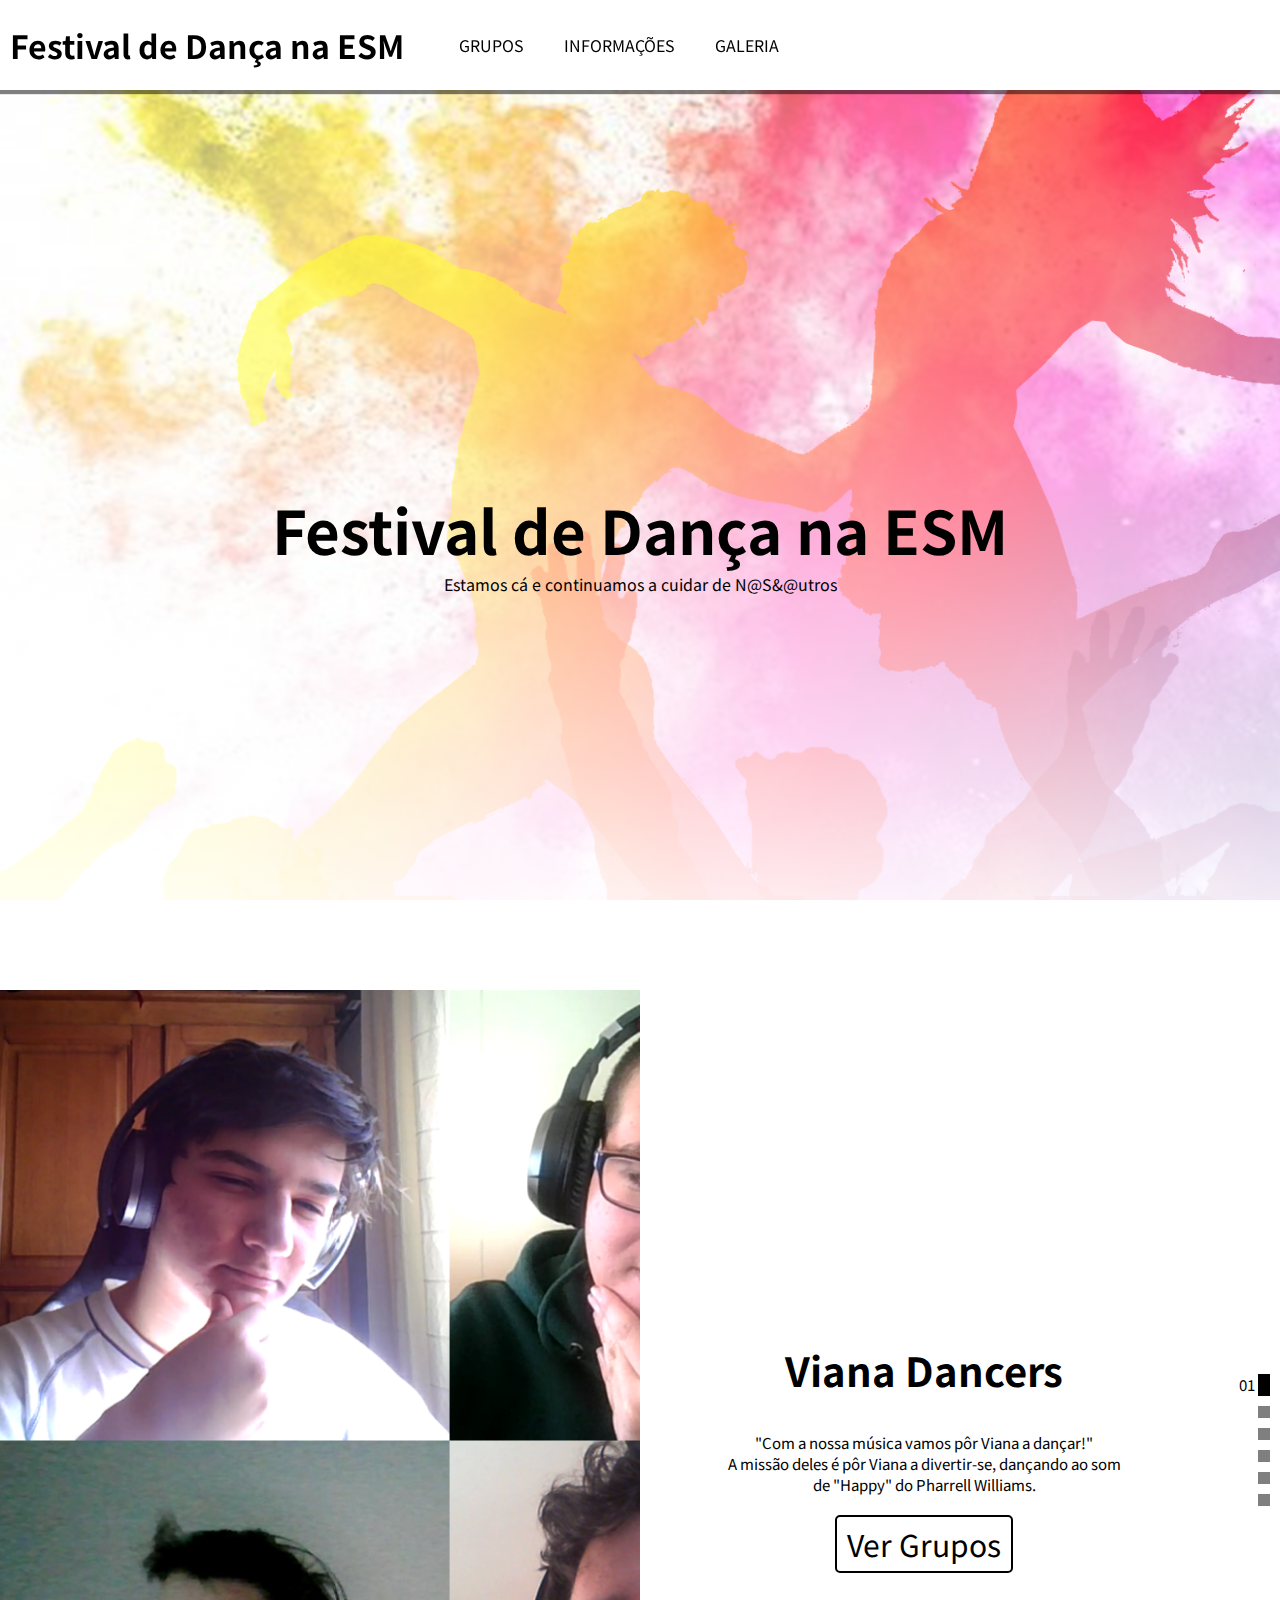
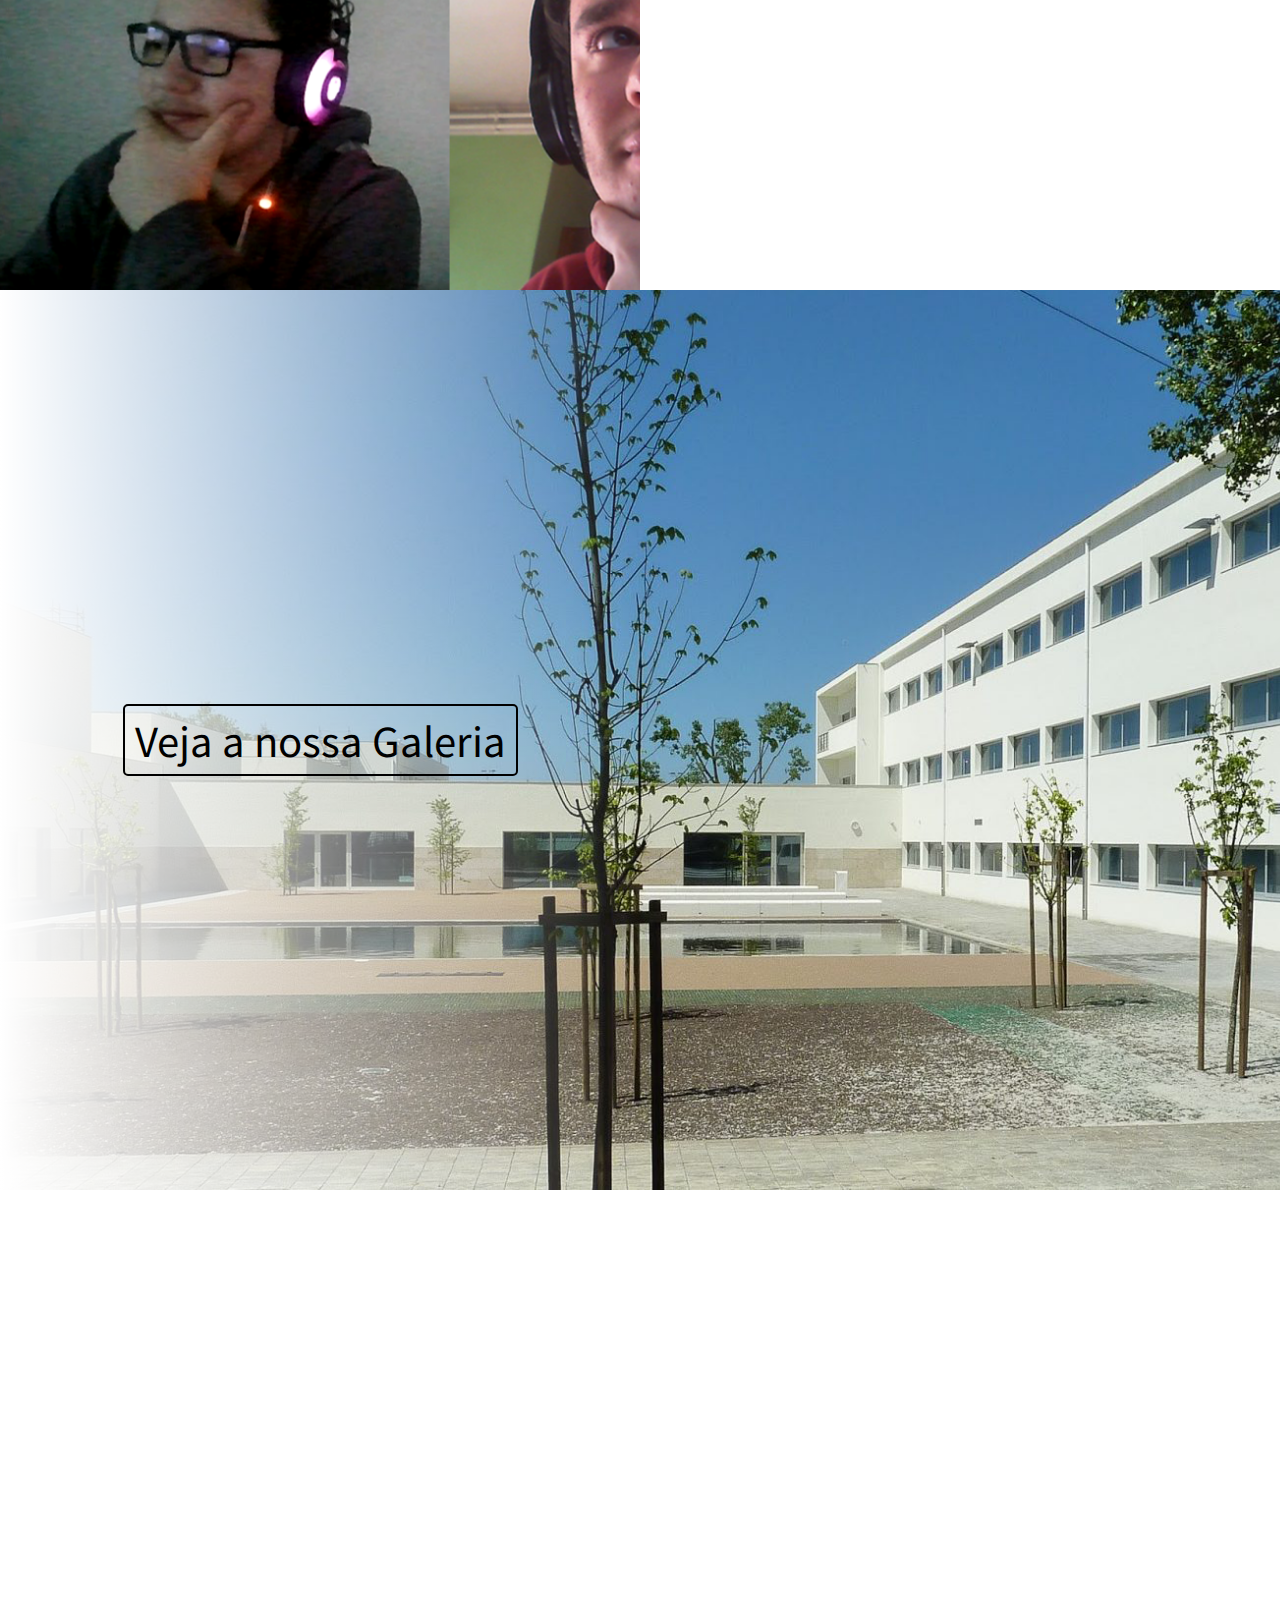
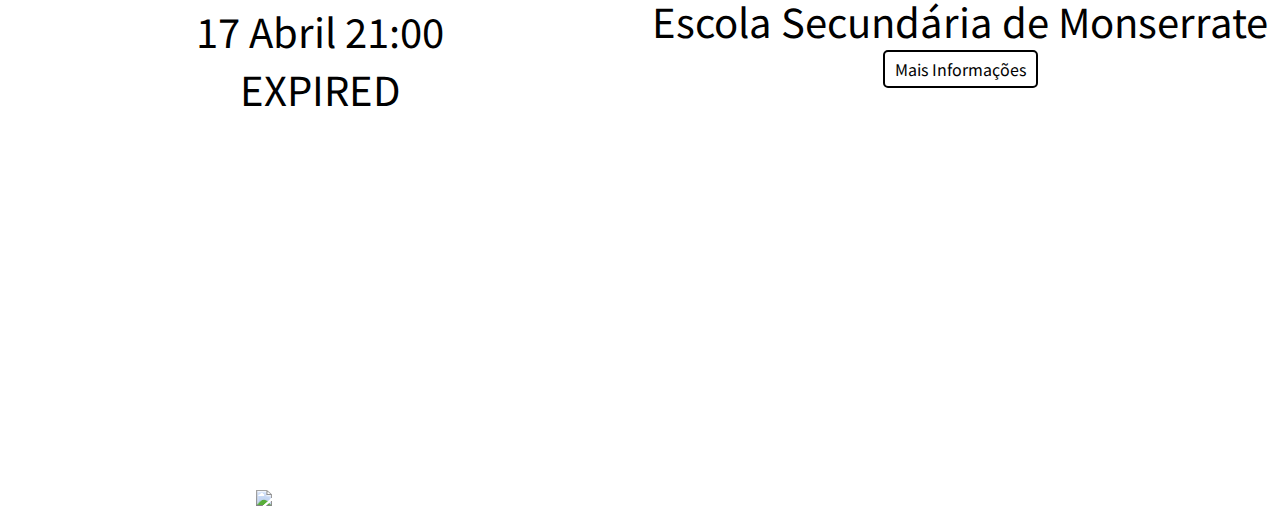
==== index.html @ 87afa7e3 "Erro com div da galeria" ====
<!DOCTYPE html>
<html lang="pt">
    <head>
        <title>Festival de Dança</title>

        <link rel="stylesheet" type="text/css" href="./estilo.css"/>
        <link rel="stylesheet" type="text/css" href="./css/index.css"/>
        <link rel="preconnect" href="https://fonts.gstatic.com">
        <link href="https://fonts.googleapis.com/css2?family=Noto+Sans+JP&display=swap" rel="stylesheet"> 
        <meta charset="UTF-8">
        <meta http-equiv="X-UA-Compatible" content="IE=edge">
        <meta name="viewport" content="width=device-width, initial-scale=1.0">
    </head>
    <body>
        <header>
            <a href="">
                <h1>Festival de Dança na ESM</h1>
            </a>
            <div id="header-buttons">
                <a href="./grupos.html">Grupos</a>
                <a href="./info.html">Informações</a>
                <a href="./galeria.html">Galeria</a>
            </div>
        </header>
        <div id="content">
            <div class="big-title">
                <div class="gradient">
                    <h1>Festival de Dança na ESM</h1>    
                    <p>Estamos cá e continuamos a cuidar de N@S&@utros</p>
                </div>
            </div>
            <div class="description">
                <div class="lado-esquerda">
                    <div id="imagem-grupo" class="imagem-grupo"></div>
                </div>
                <div class="lado-direita">
                    <div class="grupos">
                        <div id="grupos" class="grupos">
                            <div id="grupo-1" style="visibility: hidden; position: absolute;">
                                <h2>Viana Dancers</h2>
                                <p>"Com a nossa música vamos pôr Viana a dançar!"</p>
                                <p>A missão deles é pôr Viana a divertir-se, dançando ao som de "Happy" do Pharrell Williams.</p>
                            </div>
                            <div id="grupo-2" style="visibility: hidden; position: absolute;">
                                <h2>Socos e Murros</h2>
                            </div>
                            <div id="grupo-3" style="visibility: hidden; position: absolute;">
                                <h2>Irmandade de Patos</h2>
                                <p>"Fomos feitos para abanar o capacete"</p>
                                <p>Este grupo tá aqui para abanar as ancas até não haver mais força, são os experts de hip-hop</p>
                            </div>
                            <div id="grupo-4" style="visibility: hidden; position: absolute;">
                                <h2>FrontStreet Boys</h2>
                                <p>"Nesta quarentena, é Divertir e Curtir!"</p>
                                <p>Diversão é com eles. Venha se divertir com os FrontStreet Boys no Festival de dança na ESM</p>
                            </div>
                            <div id="grupo-5" style="visibility: hidden; position: absolute;">
                                <h2>Os Arriba Espanha</h2>
                                <p>"Dança não é apenas movimento, é também sentimento"</p>
                                <p>Com este evento, temos como objetivo entreter os espectadores e animar a criançada, ao som do Shakira - Waka Waka.</p>
                            </div>
                            <div id="grupo-6" style="visibility: hidden; position: absolute;">
                                <h2>Arraial Minhoto</h2>
                            </div>
                        </div>
                        <a href="./grupos.html">Ver Grupos</a>
                    </div>
                    <ul>
                        <li class="" onclick="gotoSlide(1)" data-slide></li>
                        <li class="" onclick="gotoSlide(2)" data-slide></li>
                        <li class="" onclick="gotoSlide(3)" data-slide></li>
                        <li class="" onclick="gotoSlide(4)" data-slide></li>
                        <li class="" onclick="gotoSlide(5)" data-slide></li>
                        <li class="" onclick="gotoSlide(6)" data-slide></li>
                    </ul>
                </div>
            </div>
            <div id="galeria" class="galeria">
                <div class="lado-esquerda">
                    <a href="./galeria.html">Veja a nossa Galeria</a>
                </div>
                <div class="lado-direita"></div>
            </div>
            <div class="info">
                <div class="lado-esquerda">
                    <p id="data">17 Abril 21:00</p>
                    <div id="countdown"></div>
                </div>
                <div class="lado-direita">
                    <p id="local-hora">Escola Secundária de Monserrate</p>
                    <a href="./info.html">Mais Informações</a>
                </div>
            </div>
        </div>
        <footer>
            <img src="./img/footer.jpg">
        </footer>
    </body>
    <script>
        var countDownDate = new Date("Apr 17, 2021 21:00:01").getTime(); //Data do countdown
        
        var x = setInterval(function() {
            var now = new Date().getTime(); //Cria variavel com o tempo neste momento
                
            var distance = countDownDate - now; //Calcula quanto tempo falta da agora até a data marcada
                
            var days = Math.floor(distance / (1000 * 60 * 60 * 24)); //Calcula os dias
            var hours = Math.floor((distance % (1000 * 60 * 60 * 24)) / (1000 * 60 * 60)); //Calcula as horas
            var minutes = Math.floor((distance % (1000 * 60 * 60)) / (1000 * 60));  //Calcula os minutos
            var seconds = Math.floor((distance % (1000 * 60)) / 1000);  //Calcula os segundos
                
            document.getElementById("countdown").innerHTML = days + "d " + hours + "h " + minutes + "m " + seconds + "s "; //Vai buscar o contuedo com a ID "countdown" e escreve os dias, horas, minutos, e segundos
            
            if (distance < 0) { // Se passar da data
                clearInterval(x);
                document.getElementById("countdown").innerHTML = "EXPIRED"; //Mostra que o tempo esgotou
            }
        }, 1000); //Espera sempre 1 segundo antes de mudar os valores ou de verificar os valores

        // GRUPOS
        let slideBtns = document.querySelectorAll("[data-slide]");
        var grupo = 1;
        var tempo = 5;  //Segundos

        document.getElementById("imagem-grupo").style.backgroundImage = "url('./img/grupos/grupo-1.png')";
        document.getElementById("grupo-" + grupo).style.position = "";
        document.getElementById("grupo-" + grupo).style.visibility = "visible";
        slideBtns[0].classList.add("active");
        
        function nextSlide(){
            tempo = 5;
            for(let i = 1; i < 7; i++){
                document.getElementById("grupo-" + i).style.visibility = "hidden";
                document.getElementById("grupo-" + i).style.position = "absolute";
            }

            slideBtns.forEach(element => element.classList.remove("active"));
            slideBtns[grupo-1].classList.add("active");

            document.getElementById("imagem-grupo").style.backgroundImage = "url('./img/grupos/grupo-" + grupo + ".png')";
            document.getElementById("grupo-" + grupo).style.position = "";
            document.getElementById("grupo-" + grupo).style.visibility = "visible";
        }
        setInterval(function(){
            tempo -= 1;
            
            if(tempo == 0){
                grupo++;
                if(grupo == 7){ 
                    grupo = 1;
                }
                nextSlide();
            }
        },1000);

        function gotoSlide(slide){
            grupo = slide;
            nextSlide();
        }

        //Imagem random para "galeria"
        window.onload = choosePic;
        let galeriaPasta = 5; //Quantidade fotos que tem na pasta galeria

        function choosePic(){
            randomNum = Math.floor((Math.random() * galeriaPasta)) + 1;
            console.log(randomNum);
            document.getElementById("galeria").style.backgroundImage = "url('./img/galeria/photo-" + randomNum + ".png')";
        }
    </script>
</html>
---- estilo.css ----
body{
    margin: 0;
    padding: 0;
    font-family: 'Noto Sans JP', sans-serif;
    overflow-x: hidden;
}

header{
    position: sticky;
    z-index: 2000;
    top: 0;
    margin: 0;
    width: 100%;
    height: 90px;
    display: flex;
    background-color: white;
    box-shadow: 1px 3px 1px 1px rgba(0,0,0,.5);
}
header a{
    margin: auto 0;
    margin-left: 10px;
    text-decoration: none;
    color: black;
}
#header-buttons{
    display: flex;
    flex-direction: row;
    margin-left: 30px;
}
#header-buttons a{
    text-transform: uppercase;
    display: inline-block;
    padding: 0 15px;
    position: relative;
}
#header-buttons a:after{
    content: '';
    position: absolute;
    width: 100%;
    transform: scaleX(0);
    height: 2px;
    bottom: 0;
    left: 0;
    background-color: #0087ca;
    transform-origin: center;
    transition: transform 0.25s ease-out;
}
#header-buttons a:hover:after{
    transform: scaleX(1);
    transform-origin: center;
}

#content{
    display: flex;
    flex-direction: column;
}

#content a{
    padding: 5px 10px;
    transition: all 0.5s;
    margin: auto;
    margin-top: 0;
    border-radius: 5px;
    text-decoration: none;
    color: black;
}

#content a:hover{
    background-color: rgba(0,0,0,0.2);
    cursor: pointer;
}

#content div{
    width: 100%;
}

.big-title{
    height: 50vh;
    background-attachment: fixed;
    background-size: cover;

    display: flex;
    flex-direction: column;
}

.gradient{
    width: 100%;
    height: 100%;
    background-image: linear-gradient(transparent, white);
    
    display: flex;
    flex-direction: column;
    text-align: center;
}
.gradient h1{
    font-size: 60px;
    margin: auto;
}

#content{
    display: flex;
    flex-direction: column;
    align-items: center;
    justify-content: center;
}

.active {
    background-color: rgb(231, 231, 231);
}

.content-box{
    background-color: rgb(97, 97, 97);
}

footer{
    position: static;
    margin: 0;
    width: 100%;
    height: 5%;
    display: flex;
    justify-content: center;
    background-color: white;
}

footer img{
    width: 60%;
}
---- css/index.css ----
#content a{
    padding: 5px 10px;
    margin: auto;
    margin-top: 0;
    border-radius: 5px;
    text-decoration: none;
    color: black;
    border: 2px solid black;
    text-align: center;
    align-content: center;
}

#content a:hover{
    background-color: rgba(0,0,0,0.2);
    cursor: pointer;
    border: 2px solid rgba(0,0,0,0.2);
}

.big-title,
.description,
.galeria,
.info{
    height: 100vh;
}

.lado-esquerda,
.lado-direita{
    display: flex;
    flex-direction: column;
    width: 100%;
    height: 100%;
    align-items: center;
    justify-content: center;
    text-align: center;
}

.lado-esquerda,
.lado-direita p{
    font-size: 40px;
    margin: 0;
}

.big-title{
    background-image: url("../img/backgroundDancing.png");
    background-attachment: fixed;
    background-size: cover;

    display: flex;
    flex-direction: column;
}

.gradient h1{
    margin-bottom: 0;
}

.gradient p{
    margin: auto;
    margin-top: 0;
}

.description{
    display: grid;

    grid-template-columns: 50% 50%;
    background-color: white;
    font-size: 30px;
}
.description iframe{
    width: 100%;
    height: 100%;
}
.description .lado-direita{
    flex-direction: row;
}
.description h2{
    font-size: 40px;
}
.description p{
    font-size: 15px;
    width: 70%;
    margin: auto;
}
.description a{
    margin-top: 20px !important;
}
.description ul{
    margin-left: auto;
    counter-reset: slideshowNav;
}
.description ul li{
    width: 10px;
    height: 10px;
    position: relative;
    margin: 10px;
    padding: 0;
    border-radius: 0;
    cursor: pointer;
    display: flex;
    flex-direction: column;
    padding: 1px;
    background: rgba(0,0,0,0.5);
    -webkit-transition: all .3s ease-out;
    transition: all .3s ease-out;
}
.description ul li::before{
    font-size: 15px;
    line-height: 20px;
    color: black;
    counter-increment: slideshowNav;
    content: "0" counter(slideshowNav);
    opacity: 0;
    -webkit-transition: opacity .3s ease-in-out;
    transition: opacity .3s ease-in-out;
    margin-right: auto;
    position: relative;
    right: 200%;
}
.active{
    height: 20px !important;
    background-color: black !important;
}
.active::before{
    opacity: 1 !important;
}

.imagem-grupo{
    width: 100%;
    height: 100%;
    background-size: cover;
}
.grupos{
    margin-left: auto;
    display: flex;
    flex-direction: column;
    text-align: center;
}

.galeria{
    display: grid;
    grid-template-columns: 50% 50%;
    background-size: cover;
}

.galeria a{
    margin: auto;
    margin-top: auto !important;
}
.galeria .lado-esquerda{
    background-image: linear-gradient(to right, white, transparent);
}

.info{
    background-image: url("../img/escolaBackground.png");
    background-size: cover;
    
    display: grid;
    grid-template-columns: 50% 50%;
}

.info .lado-direita p{
    margin: auto;
    margin-bottom: 0;
}
#data{
    margin-bottom: 0;
}
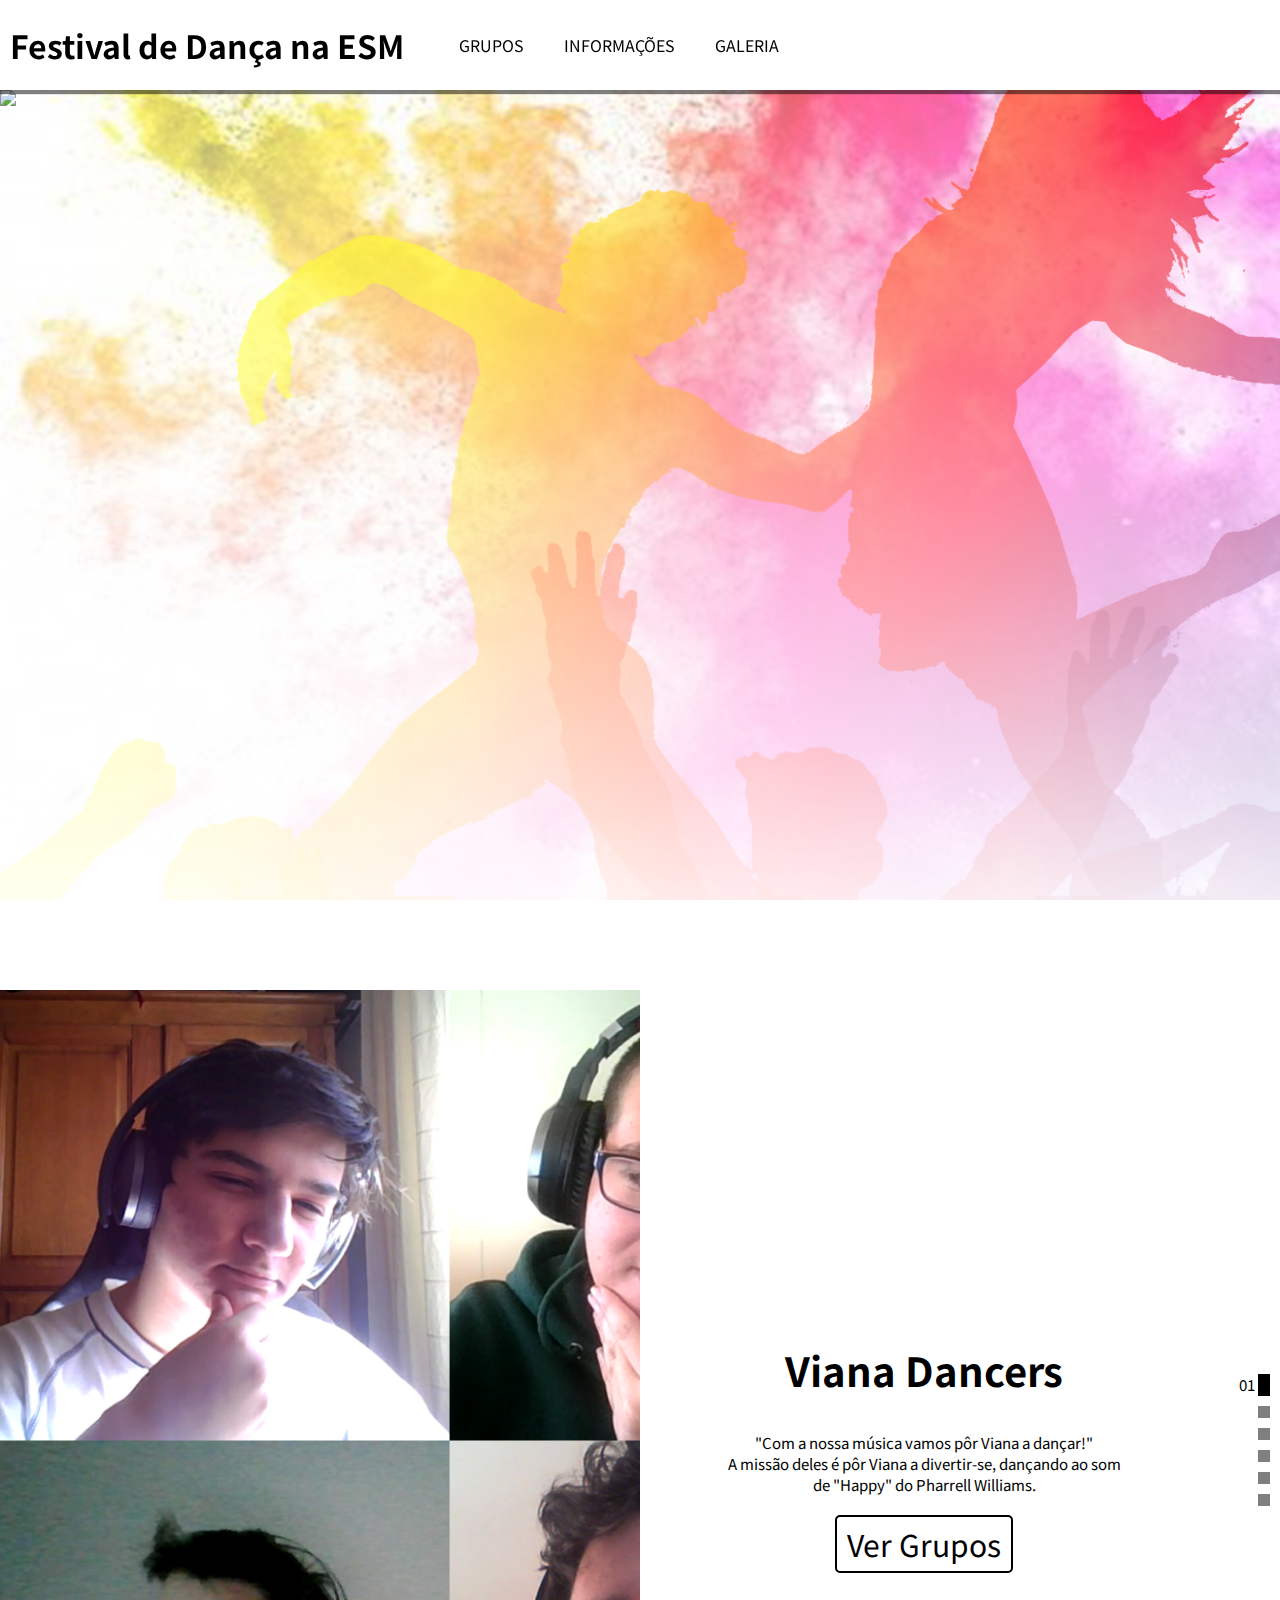
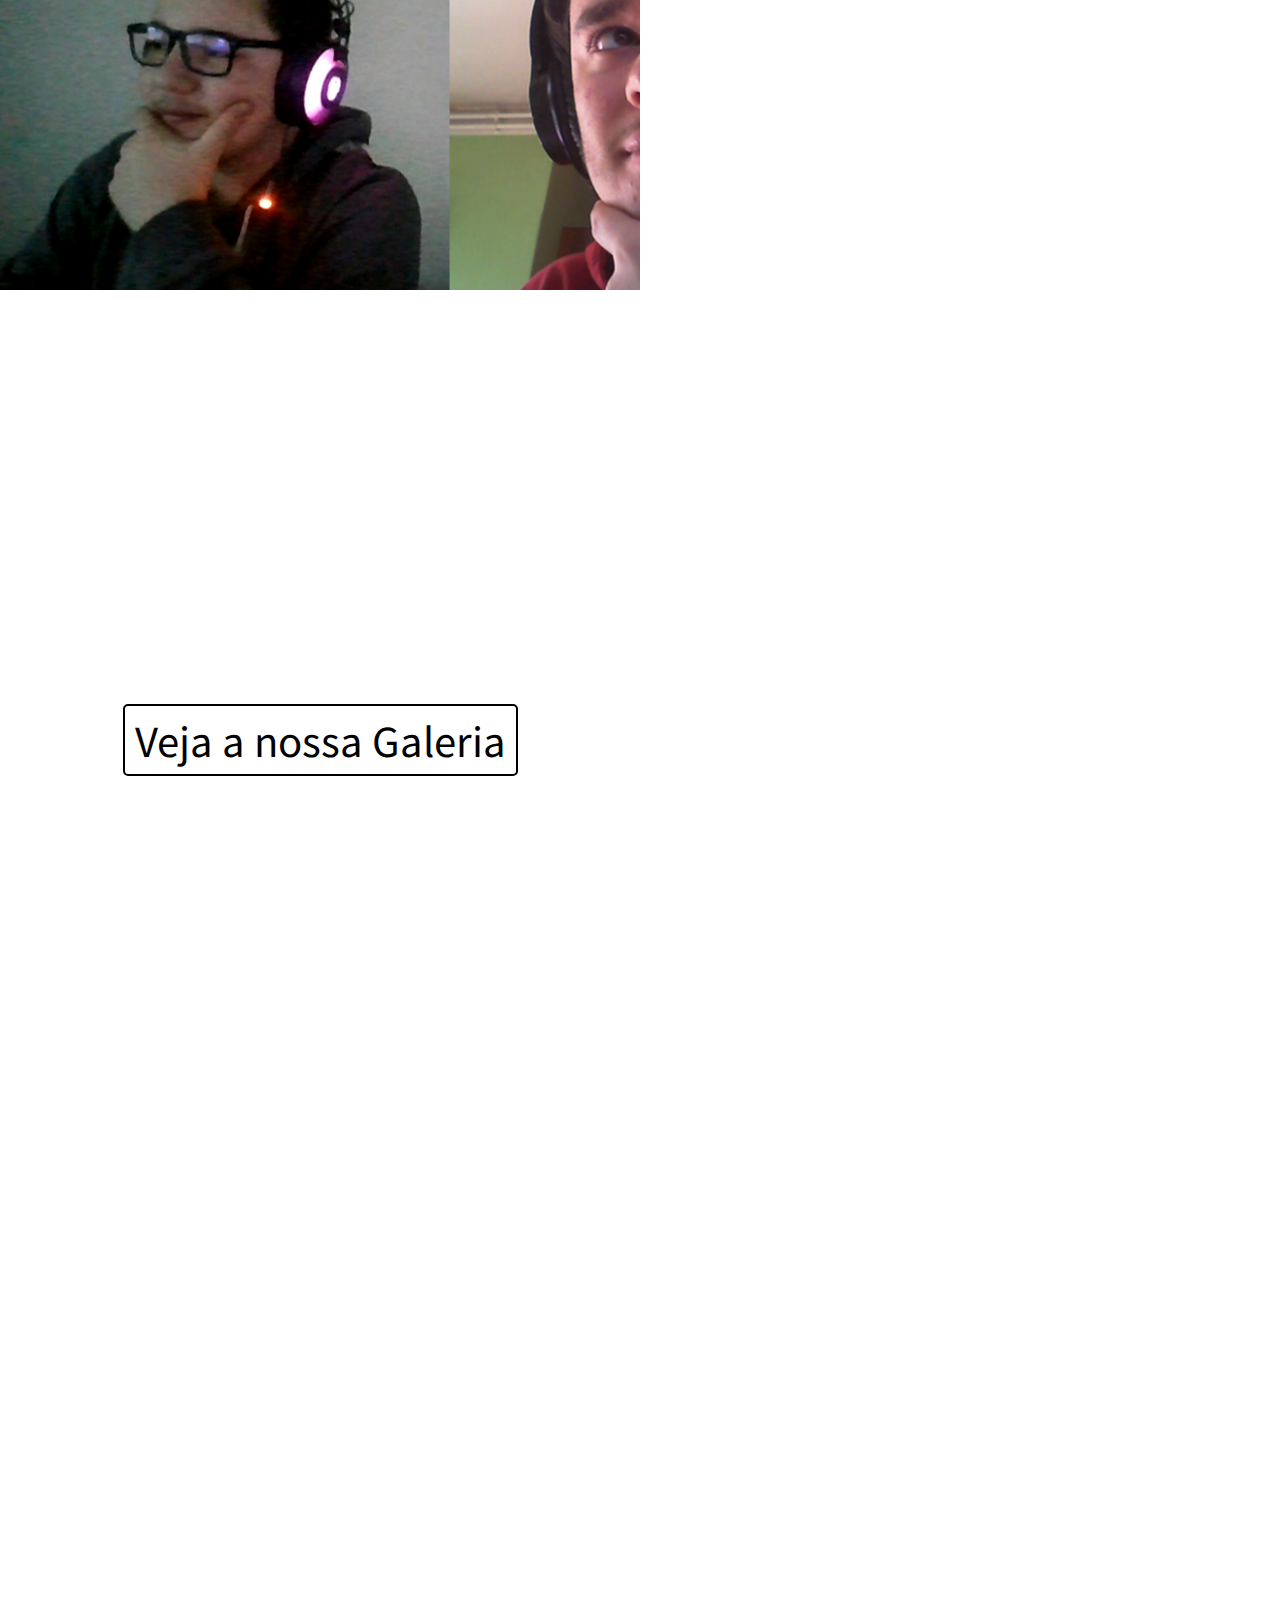
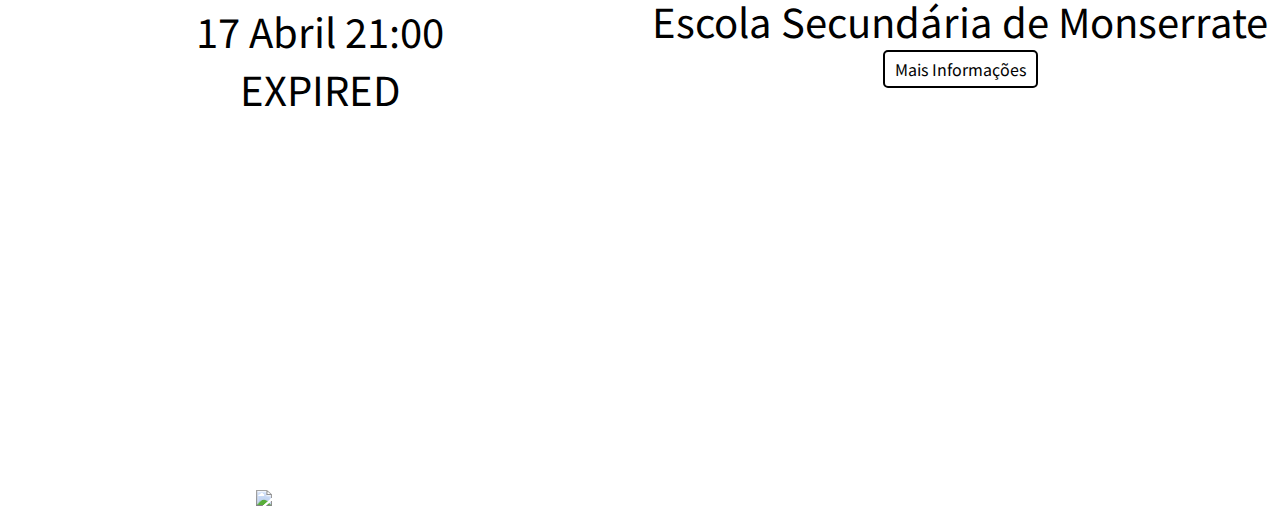
==== commit 4f46f4ad: "Erro com background de galeria resolvido" ====
--- a/index.html
+++ b/index.html
@@ -25,8 +25,7 @@
         <div id="content">
             <div class="big-title">
                 <div class="gradient">
-                    <h1>Festival de Dança na ESM</h1>    
-                    <p>Estamos cá e continuamos a cuidar de N@S&@utros</p>
+                    <img class="cartaz" src="./img/cartaz.png"/>
                 </div>
             </div>
             <div class="description">
@@ -43,6 +42,8 @@
                             </div>
                             <div id="grupo-2" style="visibility: hidden; position: absolute;">
                                 <h2>Socos e Murros</h2>
+                                <p>"Porquê falar quando podes dançar"</p>
+                                <p>Dançando ao ritmo clássico de hip hop e a macarena, os Socos e Murros vão mostrar as suas habilidades.</p>
                             </div>
                             <div id="grupo-3" style="visibility: hidden; position: absolute;">
                                 <h2>Irmandade de Patos</h2>
@@ -96,6 +97,9 @@
             <img src="./img/footer.jpg">
         </footer>
     </body>
+
+    <script src="galeria.js"></script>
+    
     <script>
         var countDownDate = new Date("Apr 17, 2021 21:00:01").getTime(); //Data do countdown
         
@@ -159,13 +163,13 @@
         }
 
         //Imagem random para "galeria"
-        window.onload = choosePic;
-        let galeriaPasta = 5; //Quantidade fotos que tem na pasta galeria
+        setInterval(choosePic, 5000);
 
         function choosePic(){
-            randomNum = Math.floor((Math.random() * galeriaPasta)) + 1;
-            console.log(randomNum);
-            document.getElementById("galeria").style.backgroundImage = "url('./img/galeria/photo-" + randomNum + ".png')";
+            i = Math.floor((Math.random() * (images.length - 1))) + 1;
+            document.getElementById("galeria").style.backgroundImage = `url('./img/galeria/${images[i]}')`;
         }
+
+        window.onload = choosePic();
     </script>
-</html>
+</html>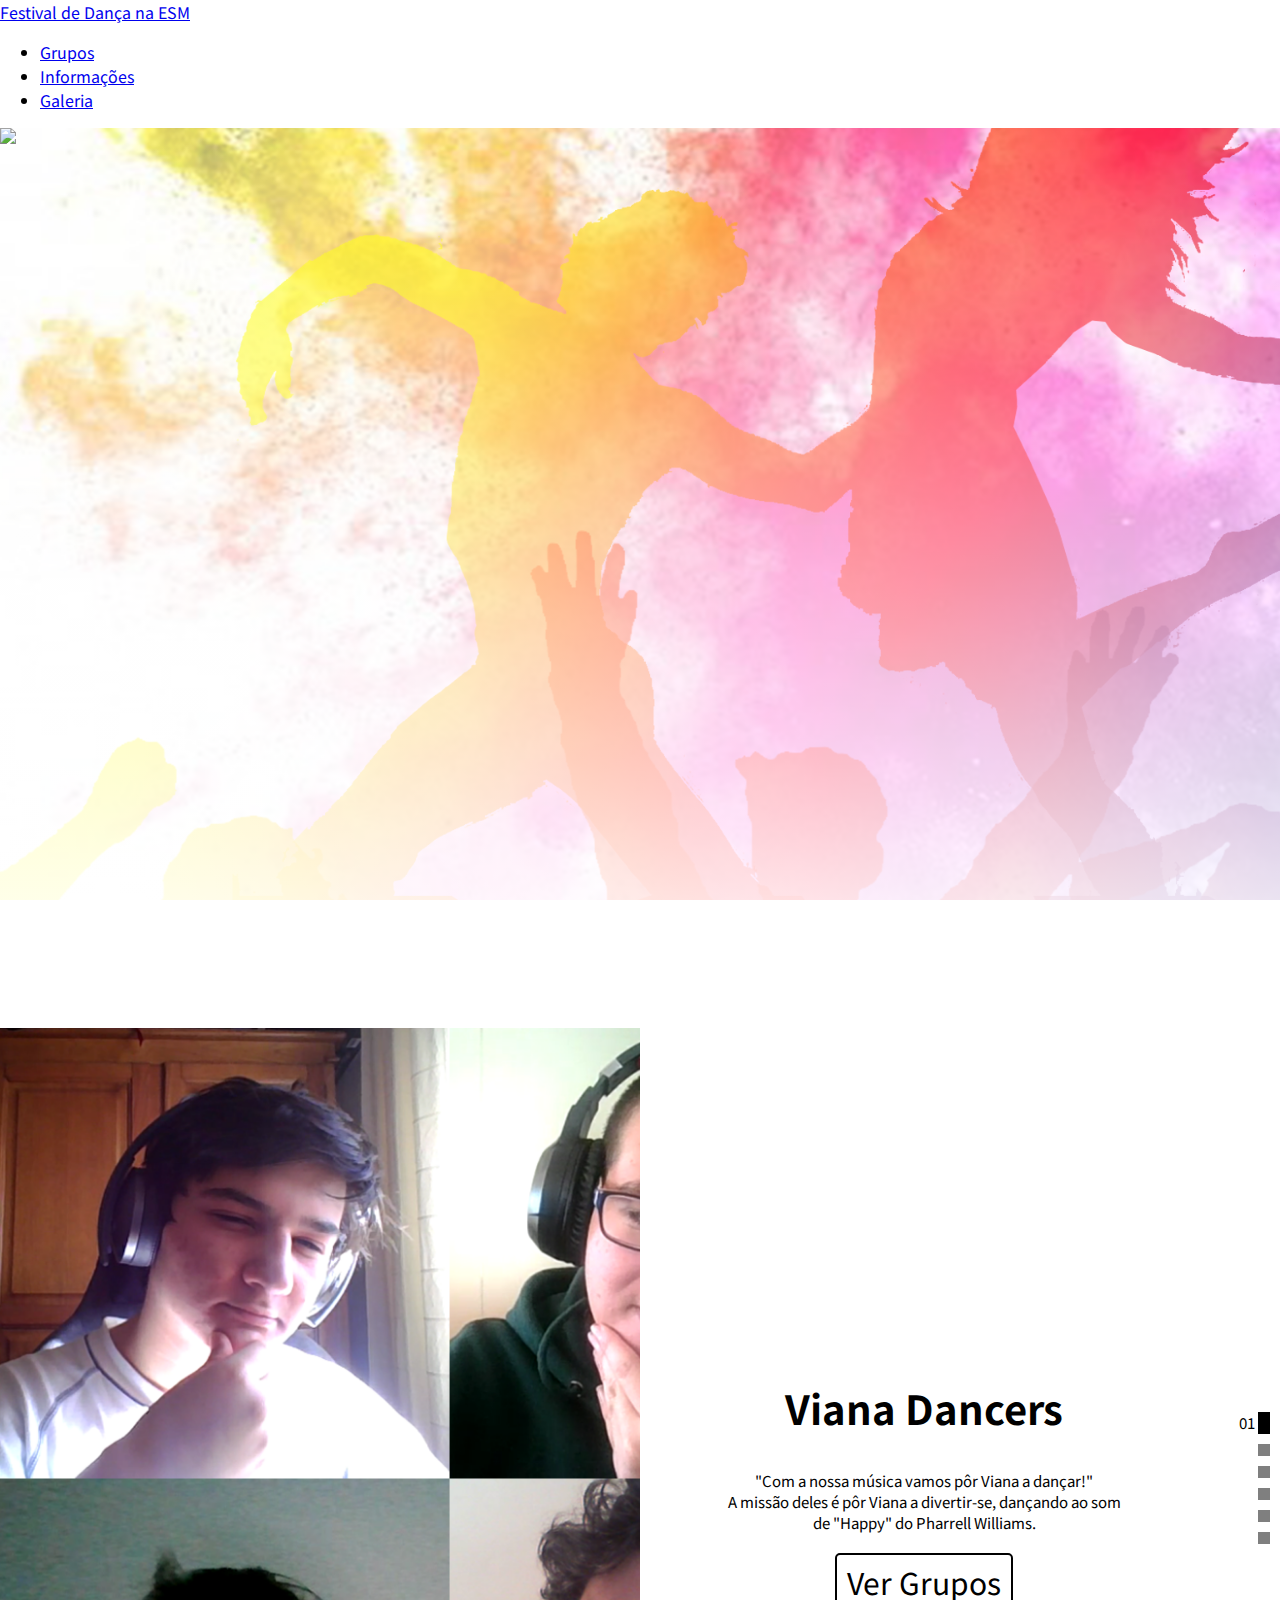
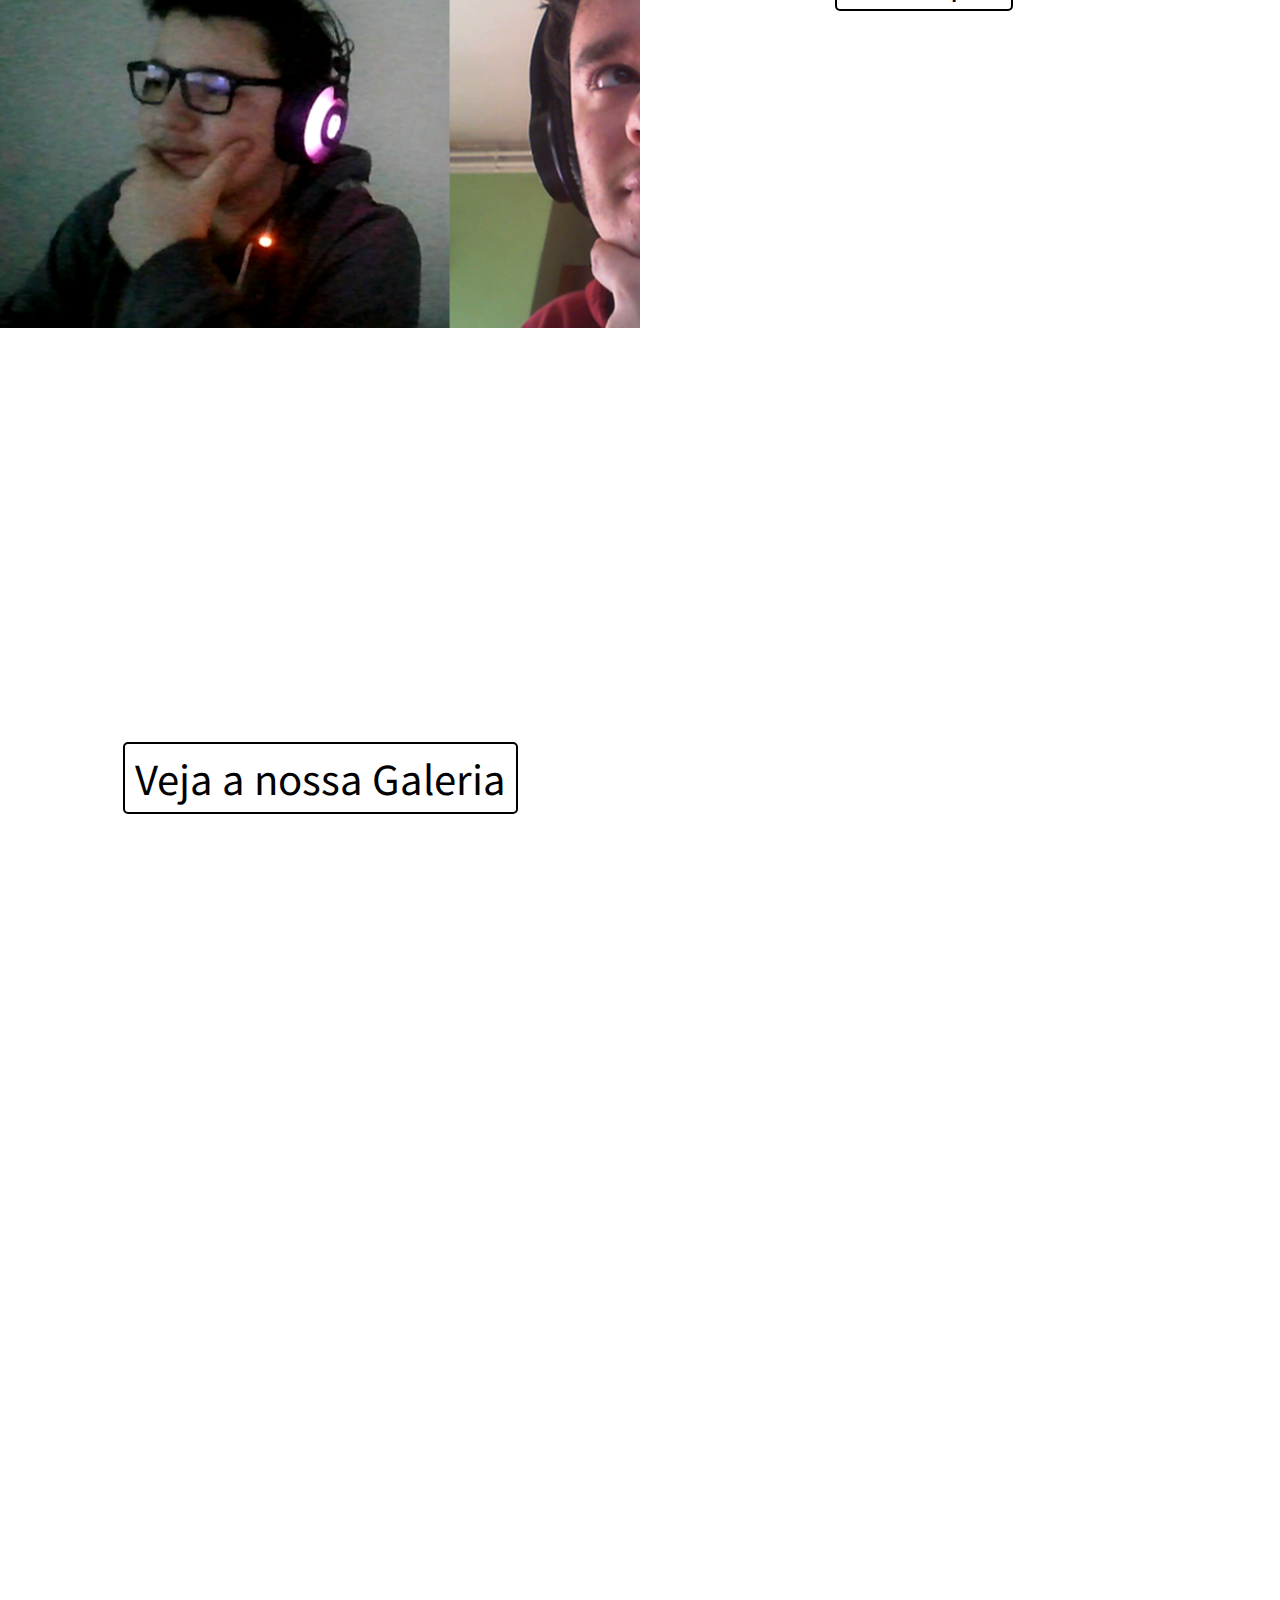
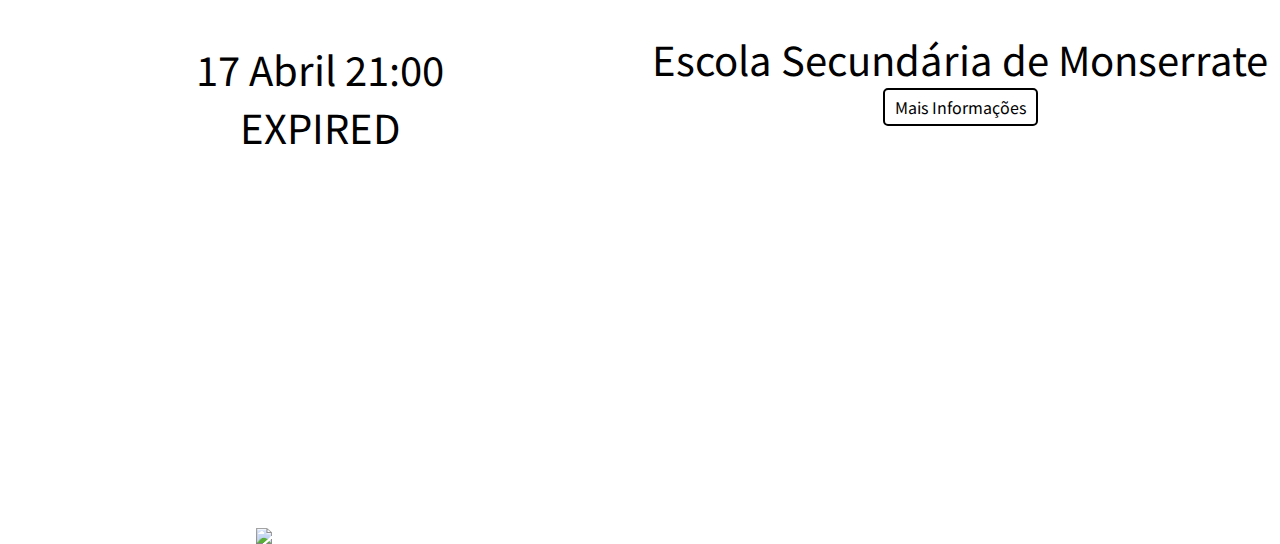
==== commit 79a72eaa: "galeria very broky" ====
--- a/index.html
+++ b/index.html
@@ -7,21 +7,28 @@
         <link rel="stylesheet" type="text/css" href="./css/index.css"/>
         <link rel="preconnect" href="https://fonts.gstatic.com">
         <link href="https://fonts.googleapis.com/css2?family=Noto+Sans+JP&display=swap" rel="stylesheet"> 
+        <link href="https://cdn.jsdelivr.net/npm/bootstrap@5.0.0-beta2/dist/css/bootstrap.min.css" rel="stylesheet" integrity="sha384-BmbxuPwQa2lc/FVzBcNJ7UAyJxM6wuqIj61tLrc4wSX0szH/Ev+nYRRuWlolflfl" crossorigin="anonymous">
         <meta charset="UTF-8">
         <meta http-equiv="X-UA-Compatible" content="IE=edge">
         <meta name="viewport" content="width=device-width, initial-scale=1.0">
     </head>
     <body>
-        <header>
-            <a href="">
-                <h1>Festival de Dança na ESM</h1>
-            </a>
-            <div id="header-buttons">
-                <a href="./grupos.html">Grupos</a>
-                <a href="./info.html">Informações</a>
-                <a href="./galeria.html">Galeria</a>
+        <nav class="navbar navbar-expand-lg navbar-light bg-light">
+            <div class="container-fluid">
+                <a href="./index.html" class="navbar-brand">Festival de Dança na ESM</a>
+                <ul class="navbar-nav me-auto mb-2 mb-lg-0">
+                    <li class="nav-item">
+                        <a href="#" class="nav-link">Grupos</a>
+                    </li>
+                    <li class="nav-item">
+                        <a href="./info.html" class="nav-link">Informações</a>
+                    </li>
+                    <li class="nav-item">
+                        <a href="./galeria.html" class="nav-link">Galeria</a>
+                    </li>
+                </ul>
             </div>
-        </header>
+        </nav>
         <div id="content">
             <div class="big-title">
                 <div class="gradient">
@@ -98,6 +105,7 @@
         </footer>
     </body>
 
+    <script src="https://cdn.jsdelivr.net/npm/bootstrap@5.0.0-beta2/dist/js/bootstrap.bundle.min.js" integrity="sha384-b5kHyXgcpbZJO/tY9Ul7kGkf1S0CWuKcCD38l8YkeH8z8QjE0GmW1gYU5S9FOnJ0" crossorigin="anonymous"></script>
     <script src="galeria.js"></script>
     
     <script>
--- a/estilo.css
+++ b/estilo.css
@@ -1,127 +1,138 @@
-body{
-    margin: 0;
-    padding: 0;
-    font-family: 'Noto Sans JP', sans-serif;
-    overflow-x: hidden;
+body {
+  margin: 0;
+  padding: 0;
+  font-family: "Noto Sans JP", sans-serif;
+  overflow-x: hidden;
 }
 
-header{
-    position: sticky;
-    z-index: 2000;
-    top: 0;
-    margin: 0;
-    width: 100%;
-    height: 90px;
-    display: flex;
-    background-color: white;
-    box-shadow: 1px 3px 1px 1px rgba(0,0,0,.5);
+header {
+  transition: all 0.5s;
+  position: fixed;
+  z-index: 2000;
+  top: 0;
+  margin: 0;
+  width: 100%;
+  height: 90px;
+  display: flex;
+  background-color: white;
+  box-shadow: 1px 3px 1px 1px rgba(0, 0, 0, 0.5);
 }
-header a{
-    margin: auto 0;
-    margin-left: 10px;
-    text-decoration: none;
-    color: black;
+header a {
+  margin: auto 0;
+  margin-left: 10px;
+  text-decoration: none;
+  color: black !important;
 }
-#header-buttons{
-    display: flex;
-    flex-direction: row;
-    margin-left: 30px;
+.header-buttons {
+  display: flex;
+  flex-direction: row;
+  margin-left: 30px;
 }
-#header-buttons a{
-    text-transform: uppercase;
-    display: inline-block;
-    padding: 0 15px;
-    position: relative;
+.header-buttons a {
+  text-transform: uppercase;
+  display: inline-block;
+  padding: 0 15px;
+  position: relative;
 }
-#header-buttons a:after{
-    content: '';
-    position: absolute;
-    width: 100%;
-    transform: scaleX(0);
-    height: 2px;
-    bottom: 0;
-    left: 0;
-    background-color: #0087ca;
-    transform-origin: center;
-    transition: transform 0.25s ease-out;
+.header-buttons a:after {
+  content: "";
+  position: absolute;
+  width: 100%;
+  transform: scaleX(0);
+  height: 2px;
+  bottom: 0;
+  left: 0;
+  background-color: #0087ca;
+  transform-origin: center;
+  transition: transform 0.25s ease-out;
 }
-#header-buttons a:hover:after{
-    transform: scaleX(1);
-    transform-origin: center;
+.header-buttons a:hover:after {
+  transform: scaleX(1);
+  transform-origin: center;
 }
 
-#content{
-    display: flex;
-    flex-direction: column;
+#content {
+  display: flex;
+  flex-direction: column;
 }
 
-#content a{
-    padding: 5px 10px;
-    transition: all 0.5s;
-    margin: auto;
-    margin-top: 0;
-    border-radius: 5px;
-    text-decoration: none;
-    color: black;
+#content a {
+  padding: 5px 10px;
+  transition: all 0.5s;
+  margin: auto;
+  margin-top: 0;
+  border-radius: 5px;
+  text-decoration: none;
+  color: black;
 }
 
-#content a:hover{
-    background-color: rgba(0,0,0,0.2);
-    cursor: pointer;
+#content a:hover {
+  background-color: rgba(0, 0, 0, 0.2);
+  cursor: pointer;
 }
 
-#content div{
-    width: 100%;
+.texto a {
+  text-decoration: underline !important;
+  padding: 0 0 !important;
 }
 
-.big-title{
-    height: 50vh;
-    background-attachment: fixed;
-    background-size: cover;
-
-    display: flex;
-    flex-direction: column;
+.texto a:hover {
+  color: rgba(0, 0, 0, 0.5) !important;
+  background-color: transparent !important;
 }
 
-.gradient{
-    width: 100%;
-    height: 100%;
-    background-image: linear-gradient(transparent, white);
-    
-    display: flex;
-    flex-direction: column;
-    text-align: center;
-}
-.gradient h1{
-    font-size: 60px;
-    margin: auto;
+#content div {
+  width: 100%;
 }
 
-#content{
-    display: flex;
-    flex-direction: column;
-    align-items: center;
-    justify-content: center;
+.big-title {
+  height: 50vh;
+  background-attachment: fixed;
+  background-size: cover;
+
+  display: flex;
+  flex-direction: column;
+}
+
+.gradient {
+  width: 100%;
+  height: 100%;
+  background-image: linear-gradient(transparent, white);
+
+  display: flex;
+  flex-direction: column;
+  text-align: center;
+}
+.gradient h1 {
+  font-size: 60px;
+  margin: auto;
+}
+
+#content {
+  display: flex;
+  flex-direction: column;
+  align-items: center;
+  justify-content: center;
 }
 
 .active {
-    background-color: rgb(231, 231, 231);
+  background-color: rgb(231, 231, 231);
 }
 
-.content-box{
-    background-color: rgb(97, 97, 97);
+.content-box {
+  background-color: rgb(97, 97, 97);
 }
 
-footer{
-    position: static;
-    margin: 0;
-    width: 100%;
-    height: 5%;
-    display: flex;
-    justify-content: center;
-    background-color: white;
+footer {
+  position: static;
+  margin: 0;
+  width: 100%;
+  height: 5%;
+  display: flex;
+  justify-content: center;
+  background-color: white;
 }
 
-footer img{
-    width: 60%;
-}+footer img {
+  width: 60%;
+}
